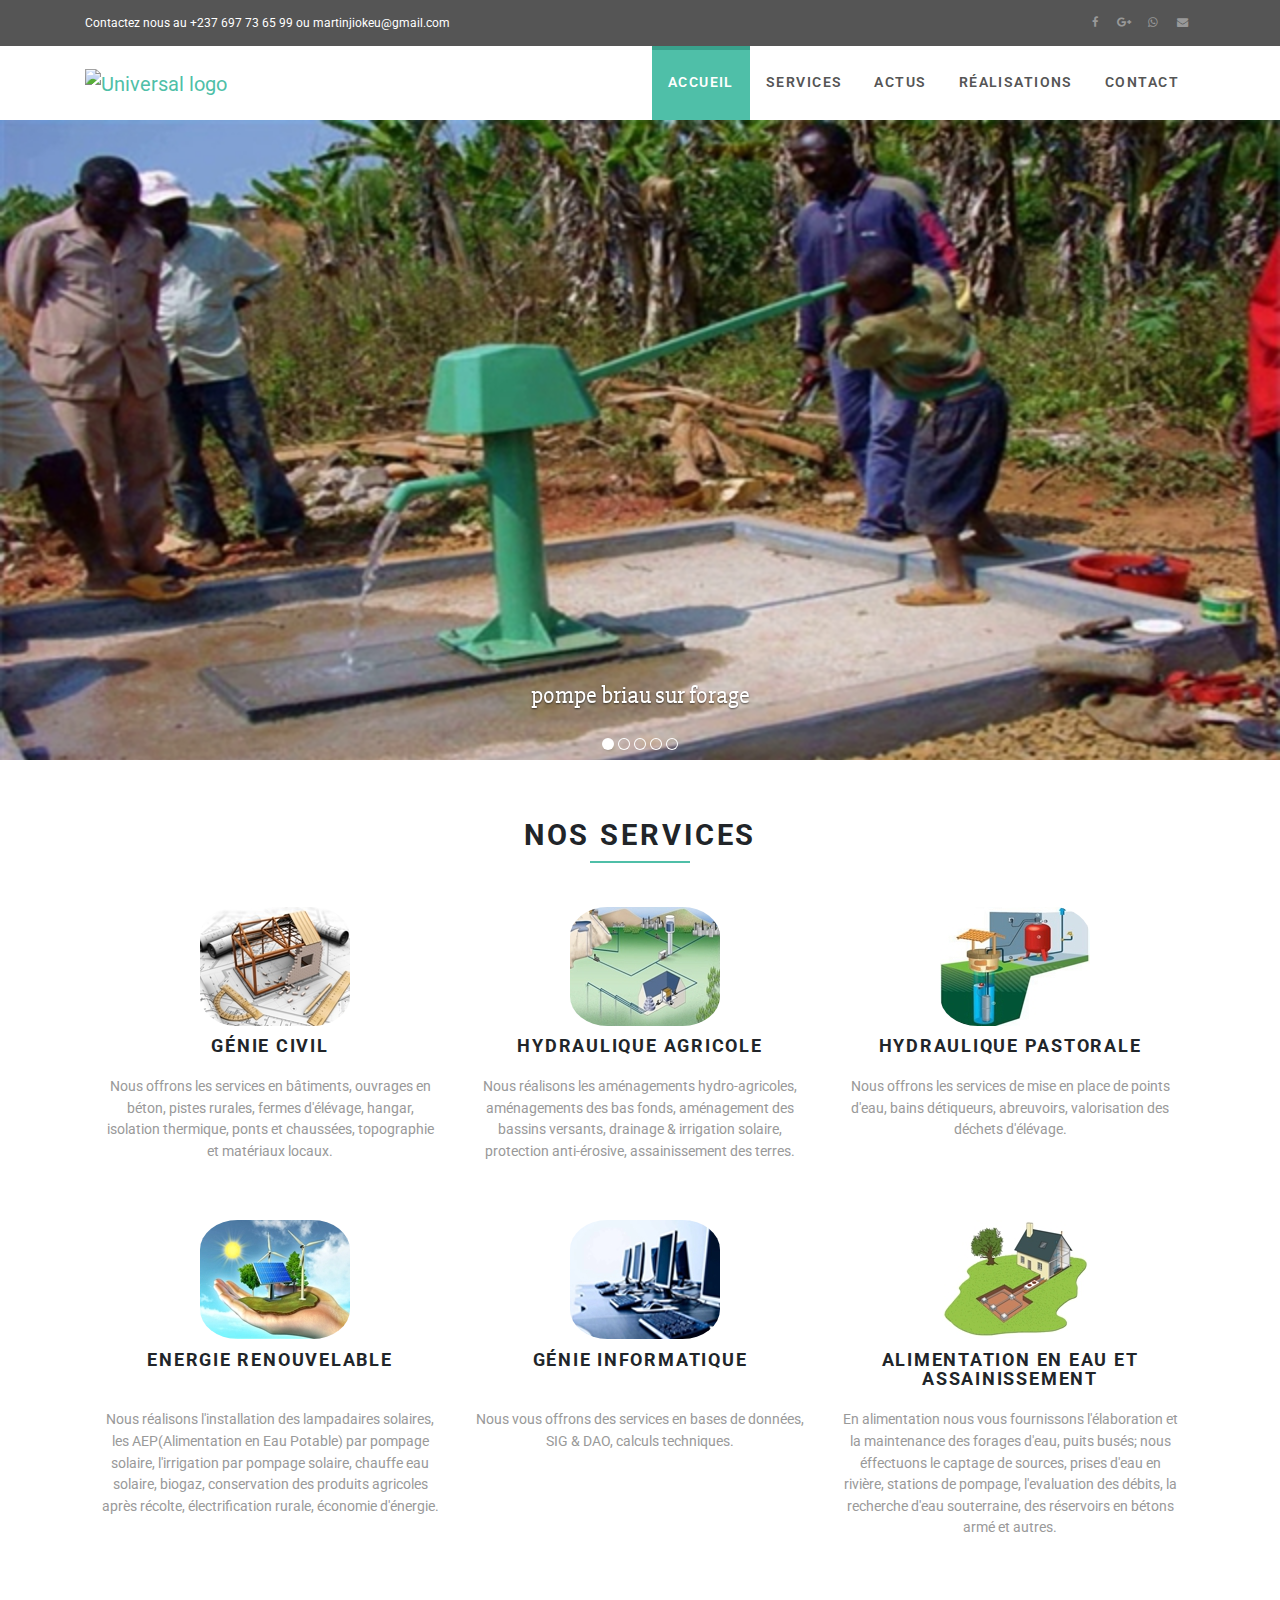
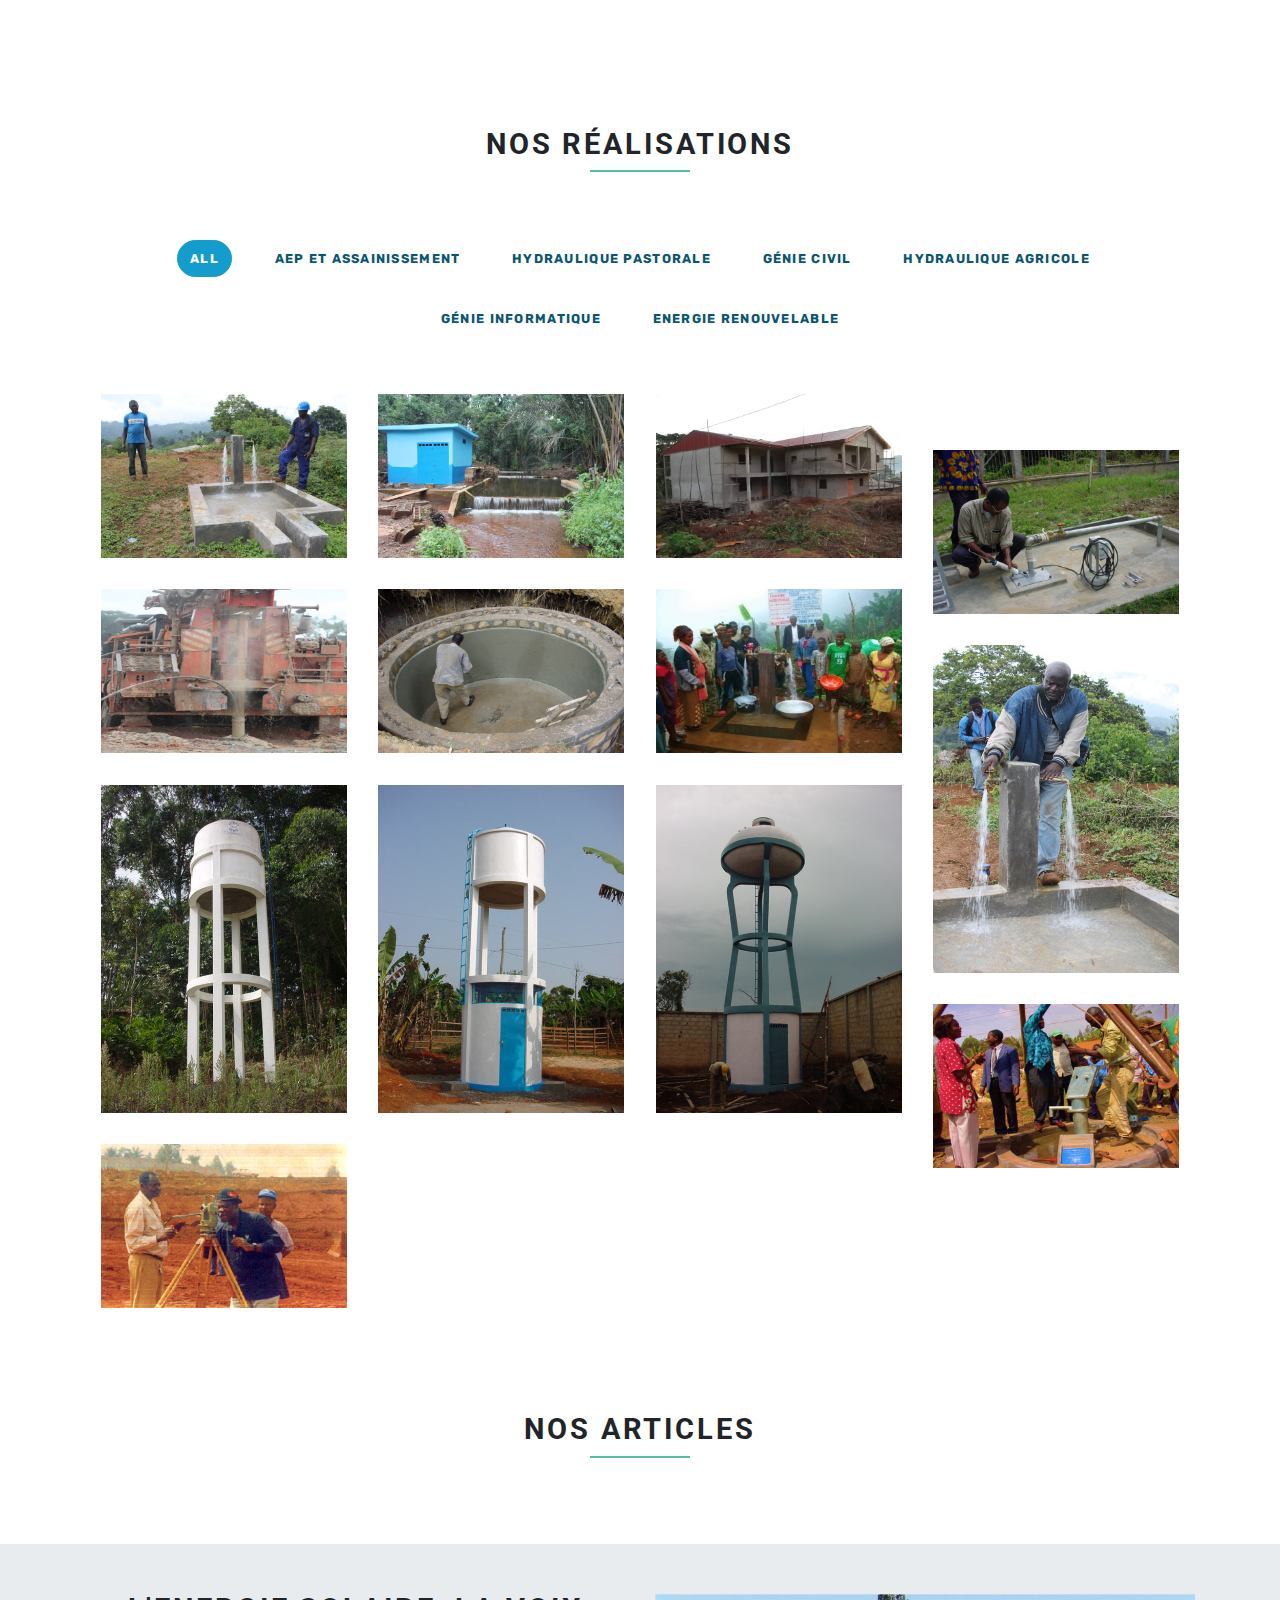
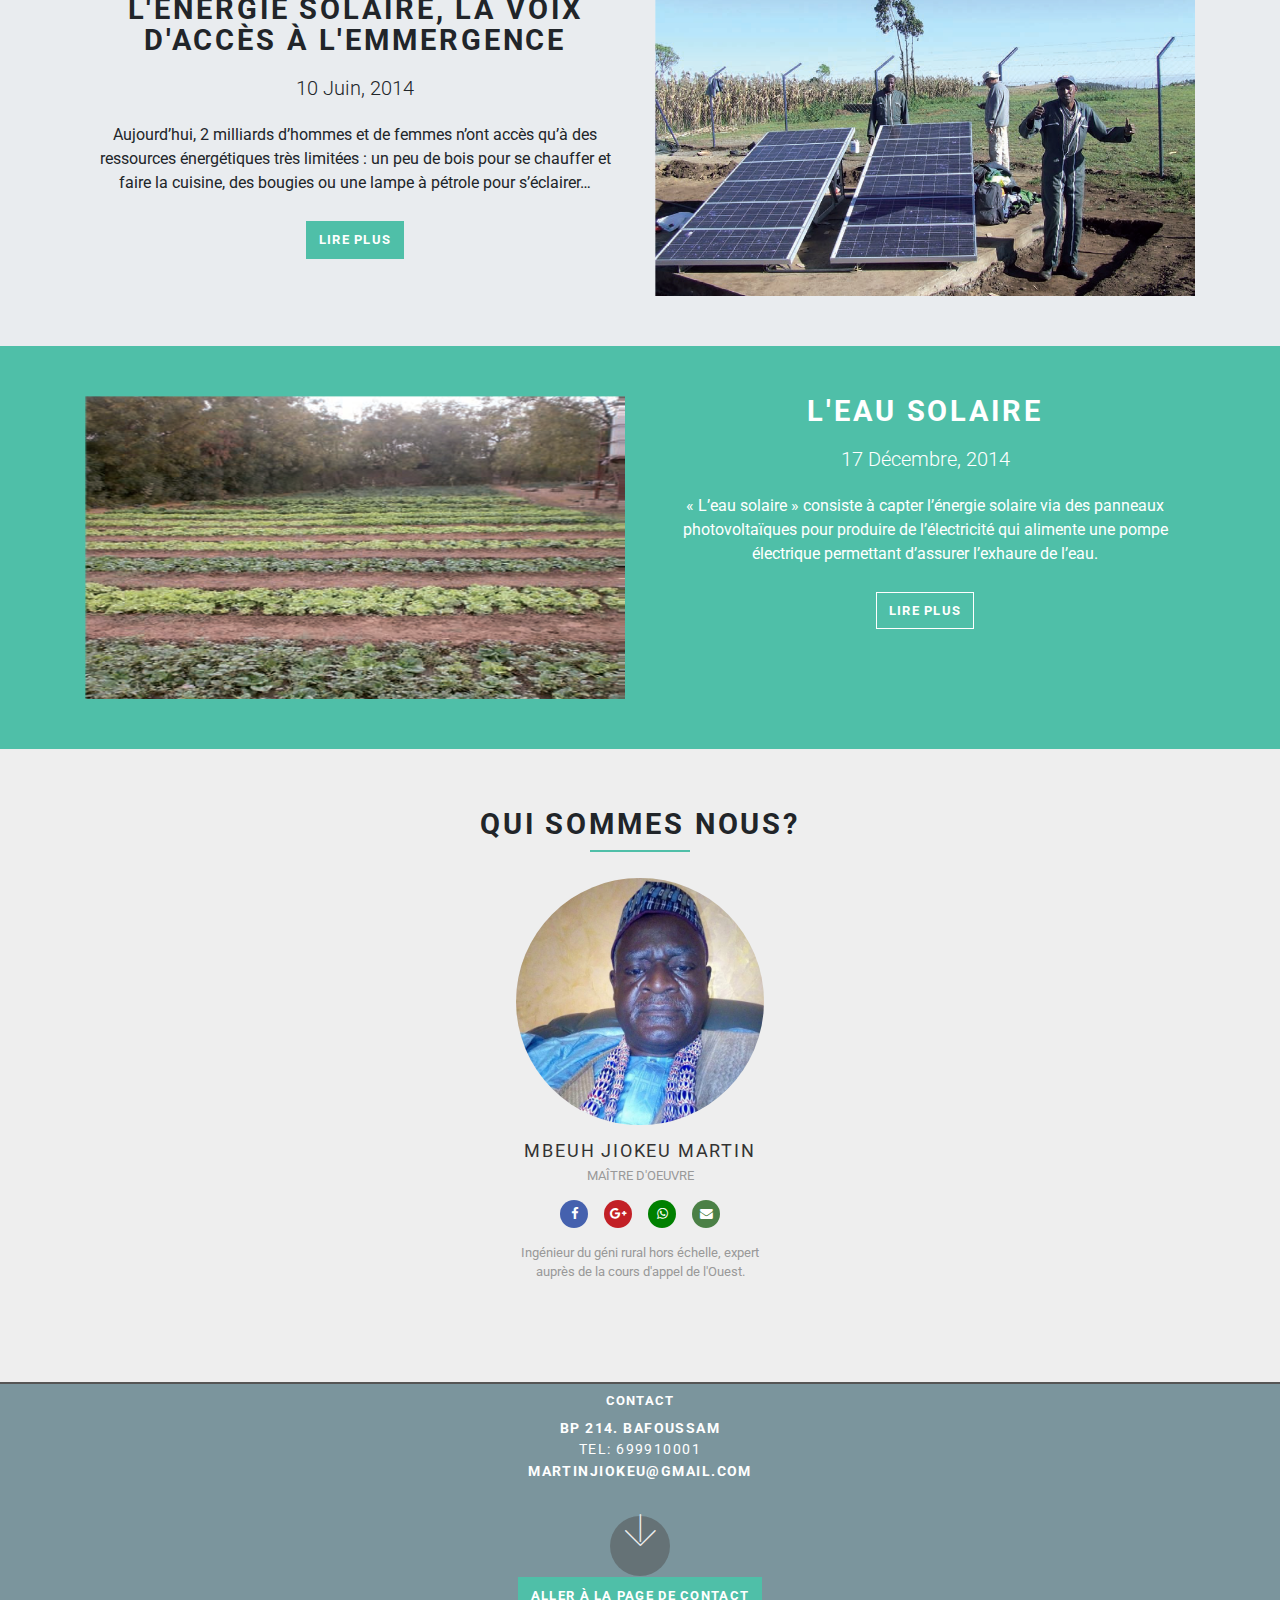
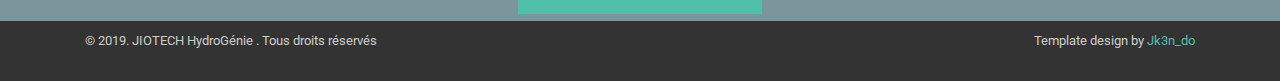
==== step/index.html @ 3af0b627 "updated files" ====
<!DOCTYPE html>
<html>
  <head>
    <meta charset="utf-8">
    <meta http-equiv="X-UA-Compatible" content="IE=edge">
    <title>JIOTECH HydroGénie</title>
    <meta name="description" content="">
    <meta name="viewport" content="width=device-width, initial-scale=1">
    <meta name="robots" content="all,follow">
    <!-- Bootstrap CSS-->
    <link rel="stylesheet" href="vendor/bootstrap/css/bootstrap.min.css">
    
    <!-- Font Awesome CSS-->
    <link rel="stylesheet" href="vendor/font-awesome/css/font-awesome.min.css">
    <!-- Google fonts - Roboto-->
    <link rel="stylesheet" href="https://fonts.googleapis.com/css?family=Roboto:300,400,700">
    <link rel="stylesheet" href="css/jquery.slide.css" />
    <!-- Bootstrap Select-->
    <link rel="stylesheet" href="vendor/bootstrap-select/css/bootstrap-select.min.css">
    <!-- owl carousel-->
    <script type="text/javascript" src="mywow/engine1/jquery.js"></script>
    <link rel="stylesheet" href="vendor/owl.carousel/assets/owl.carousel.css">
    <link rel="stylesheet" href="vendor/owl.carousel/assets/owl.theme.default.css">
    <link rel="stylesheet" href="assets/web/assets/mobirise-icons/mobirise-icons.css">
  <link rel="stylesheet" href="assets/tether/tether.min.css">
  <link rel="stylesheet" href="assets/bootstrap/css/bootstrap.min.css">
  <link rel="stylesheet" href="assets/bootstrap/css/bootstrap-grid.min.css">
  <link rel="stylesheet" href="assets/bootstrap/css/bootstrap-reboot.min.css">
  <link rel="stylesheet" href="assets/dropdown/css/style.css">
  <link rel="stylesheet" href="assets/socicon/css/styles.css">
  <link rel="stylesheet" href="assets/theme/css/style.css">
  <link rel="stylesheet" href="assets/gallery/style.css">
  <link rel="stylesheet" href="assets/mobirise/css/mbr-additional.css" type="text/css">
  <link rel="stylesheet" type="text/css" href="mywow/engine1/style.css" />
    <!-- theme stylesheet-->
    <link rel="stylesheet" href="css/style.default.css" id="theme-stylesheet">

        
    <link rel="stylesheet" href="css/custom.css">
    
    <!-- Favicon and apple touch icons-->
    <link rel="shortcut icon" href="img/favicon.ico" type="image/x-icon">
    <link rel="apple-touch-icon" href="img/apple-touch-icon.png">
    <link rel="apple-touch-icon" sizes="57x57" href="img/apple-touch-icon-57x57.png">
    <link rel="apple-touch-icon" sizes="72x72" href="img/apple-touch-icon-72x72.png">
    <link rel="apple-touch-icon" sizes="76x76" href="img/apple-touch-icon-76x76.png">
    <link rel="apple-touch-icon" sizes="114x114" href="img/apple-touch-icon-114x114.png">
    <link rel="apple-touch-icon" sizes="120x120" href="img/apple-touch-icon-120x120.png">
    <link rel="apple-touch-icon" sizes="144x144" href="img/apple-touch-icon-144x144.png">
    <link rel="apple-touch-icon" sizes="152x152" href="img/apple-touch-icon-152x152.png">
    <!-- Tweaks for older IEs--><!--[if lt IE 9]>
        <script src="https://oss.maxcdn.com/html5shiv/3.7.3/html5shiv.min.js"></script>
        <script src="https://oss.maxcdn.com/respond/1.4.2/respond.min.js"></script><![endif]-->


  </head>
  <body>
  
    <div id="all">
      <!-- Top bar-->
      <div class="top-bar">
        <div class="container">
          <div class="row d-flex align-items-center">
            <div class="col-md-6 d-md-block d-none">
              <p>Contactez nous au +237 697 73 65 99 ou martinjiokeu@gmail.com</p>
            </div>
            <div class="col-md-6">
              <div class="d-flex justify-content-md-end justify-content-between">
                <ul class="list-inline contact-info d-block d-md-none">
                  <li class="list-inline-item"><a href="#"><i class="fa fa-phone"></i></a></li>
                  <li class="list-inline-item"><a href="#"><i class="fa fa-envelope"></i></a></li>
                </ul>
                
                <ul class="social-custom list-inline">
                  <li class="list-inline-item"><a href="#"><i class="fa fa-facebook"></i></a></li>
                  <li class="list-inline-item"><a href="#"><i class="fa fa-google-plus"></i></a></li>
                  <li class="list-inline-item"><a href="#"><i class="fa fa-whatsapp"></i></a></li>
                  <li class="list-inline-item"><a href="#"><i class="fa fa-envelope"></i></a></li>
                </ul>
              </div>
            </div>
          </div>
        </div>
      </div>
      <!-- Top bar end-->
      <!-- Login Modal-->
      
      <!-- Login modal end-->
      <!-- Navbar Start-->
      <header class="nav-holder make-sticky">
        <div id="navbar" role="navigation" class="navbar navbar-expand-lg">
          <div class="container"><a href="index.html" class="navbar-brand home"><img src="img/Logo_J.png" alt="Universal logo" class="d-none d-md-inline-block"><img src="img/Logo_J_small.png" alt="Universal logo" class="d-inline-block d-md-none"><span class="sr-only">Universal - go to homepage</span></a>
            <button type="button" data-toggle="collapse" data-target="#navigation" class="navbar-toggler btn-template-outlined"><span class="sr-only">Toggle navigation</span><i class="fa fa-align-justify"></i></button>
            <div id="navigation" class="navbar-collapse collapse">
              <ul class="nav navbar-nav ml-auto">
                <li class="nav-item active"><a href="index.html">Accueil <b class="caret"></b></a></li>
                <li class="nav-item"><a href="services.html">Services<b class="caret"></b></a>  
                </li>
                <li class="nav-item"><a href="portfolio-detail.html">Actus <b class="caret"></b></a>
                </li>
                <!-- ========== FULL WIDTH MEGAMENU ==================-->
                <li class="nav-item"><a href="about.html" >Réalisations<b class="caret"></b></a>
                </li>
                <!-- ========== FULL WIDTH MEGAMENU END ==================-->
                <!-- ========== Contact dropdown ==================-->
                <li class="nav-item"><a href="contact.php" >Contact <b class="caret"></b></a></li>
                <!-- ========== Contact dropdown end ==================-->
              </ul>
            </div>
            <div id="search" class="collapse clearfix">
              <form role="search" class="navbar-form">
                <div class="input-group">
                  <input type="text" placeholder="Search" class="form-control"><span class="input-group-btn">
                    <button type="submit" class="btn btn-template-main"><i class="fa fa-search"></i></button></span>
                </div>
              </form>
            </div>
          </div>
        </div>
      </header>
      <!-- Navbar End-->
      
      <div id="wowslider-container1">
        <div class="ws_images"><ul>
          <li><img src="mywow/data1/images/pompe_briau_sur_forage.jpg" alt="pompe briau sur forage" title="pompe briau sur forage" id="wows1_0" style="width: 100%;" /></li>
          <li><img src="mywow/data1/images/rsidence_de_campagne_en_construction__bafou.jpg" alt="résidence de campagne en construction à bafou" title="résidence de campagne en construction à bafou" id="wows1_1" style="width: 100%;"/></li>
          <li><img src="mywow/data1/images/rsidence_de_campagne_en_construction__ebebda.jpg" alt="résidence de campagne en construction à ebebda" title="résidence de campagne en construction à ebebda" id="wows1_2" style="width: 100%;"/></li>
          <li><a href="http://wowslider.net"><img src="mywow/data1/images/source_amnage_pour_aep_et_hydraulique_agricole.jpg" alt="source aménagé pour aep et hydraulique agricole" title="source aménagé pour aep et hydraulique agricole" id="wows1_3" style="width: 100%;"/></a></li>
          <li><img src="mywow/data1/images/systme_de_traitement_autonome_au_dosatron.jpg" alt="système de traitement autonome au dosatron" title="système de traitement autonome au dosatron" id="wows1_4" style="width: 100%;"/></li>
        </ul></div>
        <div class="ws_bullets"><div>
          <a href="#" title="pompe_briau_sur_forage"><span><img src="mywow/data1/tooltips/pompe_briau_sur_forage.jpg" alt="pompe_briau_sur_forage"/>1</span></a>
          <a href="#" title="rsidence_de_campagne_en_construction__bafou"><span><img src="mywow/data1/tooltips/rsidence_de_campagne_en_construction__bafou.jpg" alt="rsidence_de_campagne_en_construction__bafou"/>2</span></a>
          <a href="#" title="rsidence_de_campagne_en_construction__ebebda"><span><img src="mywow/data1/tooltips/rsidence_de_campagne_en_construction__ebebda.jpg" alt="rsidence_de_campagne_en_construction__ebebda"/>3</span></a>
          <a href="#" title="source_amnage_pour_aep_et_hydraulique_agricole"><span><img src="mywow/data1/tooltips/source_amnage_pour_aep_et_hydraulique_agricole.jpg" alt="source_amnage_pour_aep_et_hydraulique_agricole"/>4</span></a>
          <a href="#" title="systme_de_traitement_autonome_au_dosatron"><span><img src="mywow/data1/tooltips/systme_de_traitement_autonome_au_dosatron.jpg" alt="systme_de_traitement_autonome_au_dosatron"/>5</span></a>
        </div></div><div class="ws_script" style="position:absolute;left:-99%"><a href="http://wowslider.net">slideshow javascript</a> by WOWSlider.com v8.8</div>
        <div class="ws_shadow"></div>
        </div>
       
      <section class="bar" style="background-color: white;">
        <div class="container text-center">
          <div class="col-md-12">
            <div class="heading text-center">
              <h2>Nos Services</h2>
            </div>
            <br><br>
            <div class="row">
              <div class="col-lg-4 col-md-6">
                <div class="box-simple">
                  <div class="icon-outlined"><img src="img/Images_services/Gn1.jpg" style="margin-left: -40%; margin-top: -40%; border-radius: 25%;"></div>
                  <h3 class="h4">Génie Civil</h3>
                  <p>Nous offrons les services en bâtiments, ouvrages en béton, pistes rurales, fermes d'élévage, hangar, isolation thermique, ponts et chaussées, topographie et matériaux locaux.</p>
                </div>
              </div>
              <div class="col-lg-4 col-md-6">
                <div class="box-simple">
                  <div class="icon-outlined"><img src="img/Images_services/ha1.jpg" style="margin-left: -40%; margin-top: -40%; border-radius: 25%;"></div>
                  <h3 class="h4">Hydraulique Agricole</h3>
                  <p>Nous réalisons les aménagements hydro-agricoles, aménagements des bas fonds, aménagement des bassins versants, drainage & irrigation solaire, protection anti-érosive, assainissement des terres.</p>
                </div>
              </div>
              <div class="col-lg-4 col-md-6">
                <div class="box-simple">
                  <div class="icon-outlined"><img src="img/Images_services/hp1.jpg" style="margin-left: -40%; margin-top: -40%; border-radius: 25%;"></div>
                  <h3 class="h4">Hydraulique Pastorale</h3>
                  <p>Nous offrons les services de mise en place de points d'eau, bains détiqueurs, abreuvoirs, valorisation des déchets d'élévage.</p>
                </div>
              </div>
            </div>
            <br><br>
            <div class="row">
              <div class="col-lg-4 col-md-6">
                <div class="box-simple">
                  <div class="icon-outlined"><img src="img/Images_services/ee1.jpg" style="margin-left: -40%; margin-top: -40%; border-radius: 25%;"></div>
                  <h3 class="h4">Energie Renouvelable &nbsp;&nbsp;&nbsp;&nbsp;&nbsp;&nbsp;&nbsp;&nbsp;&nbsp;&nbsp;&nbsp;&nbsp;&nbsp;&nbsp;&nbsp;&nbsp;&nbsp;&nbsp;&nbsp;&nbsp;&nbsp;</h3>
                  <p>Nous réalisons l'installation des lampadaires solaires, les AEP(Alimentation en Eau Potable) par pompage solaire, l'irrigation par pompage solaire, chauffe eau solaire, biogaz, conservation des produits agricoles après récolte, électrification rurale, économie d'énergie.</p>
                </div>
              </div>
              <div class="col-lg-4 col-md-6">
                <div class="box-simple">
                  <div class="icon-outlined"><img src="img/Images_services/gi1.jpg" style="margin-left: -40%; margin-top: -40%; border-radius: 25%;"></div>
                  <h3 class="h4">Génie Informatique &nbsp;&nbsp;&nbsp;&nbsp;&nbsp;&nbsp;&nbsp;&nbsp;&nbsp;&nbsp;&nbsp;&nbsp;&nbsp;&nbsp;&nbsp;&nbsp;&nbsp;&nbsp;&nbsp;&nbsp;&nbsp;&nbsp;&nbsp;&nbsp;</h3>
                  <p>Nous vous offrons des services en bases de données, SIG & DAO, calculs techniques.</p>
                </div>
              </div>
              <div class="col-lg-4 col-md-6">
                <div class="box-simple">
                  <div class="icon-outlined"><img src="img/Images_services/as4.jpg" style="margin-left: -40%; margin-top: -40%; border-radius: 25%;"></div>
                  <h3 class="h4">Alimentation en Eau et Assainissement</h3>
                  <p>En alimentation nous vous fournissons l'élaboration et la maintenance des forages d'eau, puits busés; nous éffectuons le captage de sources, prises d'eau en rivière, stations de pompage, l'evaluation des débits, la recherche d'eau souterraine, des réservoirs en bétons armé et autres.</p>
                </div>
              </div>
              
            </div>
          </div>
        </div>
        </section>
      <section class="mbr-gallery mbr-slider-carousel cid-rpziDSdcOz" id="gallery2-3">

    
        <div class="heading text-center">
                <h2>Nos réalisations</h2>
              </div>
    <div class="container">
        <div><!-- Filter -->
          <div class="mbr-gallery-filter container gallery-filter-active">
            <ul buttons="0">
              <li class="mbr-gallery-filter-all">
                <a class="btn btn-md btn-primary-outline active display-7" href="">All</a>
              </li>
            </ul>
          </div><!-- Gallery -->
          <div class="mbr-gallery-row">
            <div class="mbr-gallery-layout-default">
              <div>
                <div>
                  <div class="mbr-gallery-item mbr-gallery-item--p2" data-video-url="false" data-tags="AEP et Assainissement">
                    <div href="#lb-gallery2-3" data-slide-to="0" data-toggle="modal">
                      <img src="img/pics_p/pic1.JPG" alt="Borne Fontaine" title="Borne Fontaine">
                      <span class="icon-focus"></span>
                    </div>
                  </div>
                  <div class="mbr-gallery-item mbr-gallery-item--p2" data-video-url="false" data-tags="Hydraulique Pastorale">
                    <div href="#lb-gallery2-3" data-slide-to="1" data-toggle="modal">
                      <img src="img/pics_p/pic7.JPG" alt="" title="">
                      <span class="icon-focus"></span>
                    </div>
                  </div>
                  <div class="mbr-gallery-item mbr-gallery-item--p2" data-video-url="false" data-tags="Génie Civil">
                    <div href="#lb-gallery2-3" data-slide-to="2" data-toggle="modal">
                      <img src="img/pics_p/pic8.JPG" alt="" title="">
                      <span class="icon-focus"></span>
                    </div>
                  </div>
                  <div class="mbr-gallery-item mbr-gallery-item--p2" data-video-url="false" data-tags="Génie Civil">
                    <div href="#lb-gallery2-3" data-slide-to="3" data-toggle="modal">
                      <img src="img/pics_p/pic35.JPG" alt="" title="">
                      <span class="icon-focus"></span>
                    </div>
                  </div>
                  <div class="mbr-gallery-item mbr-gallery-item--p2" data-video-url="false" data-tags="AEP et Assainissement">
                    <div href="#lb-gallery2-3" data-slide-to="4" data-toggle="modal">
                      <img src="img/pics_p/pic11.JPG" alt="" title="">
                      <span class="icon-focus"></span>
                    </div>
                  </div>
                  <div class="mbr-gallery-item mbr-gallery-item--p2" data-video-url="false" data-tags="AEP et Assainissement">
                    <div href="#lb-gallery2-3" data-slide-to="5" data-toggle="modal">
                      <img src="img/pics_p/pic15.JPG" alt="" title="">
                      <span class="icon-focus"></span>
                    </div>
                  </div>
                  <div class="mbr-gallery-item mbr-gallery-item--p2" data-video-url="false" data-tags="Génie Civil"><div href="#lb-gallery2-3" data-slide-to="6" data-toggle="modal">
                    <img src="img/pics_p/pic17.JPG" alt="" title="">
                    <span class="icon-focus"></span>
                  </div>
                </div>
                <div class="mbr-gallery-item mbr-gallery-item--p2" data-video-url="false" data-tags="AEP et Assainissement">
                  <div href="#lb-gallery2-3" data-slide-to="7" data-toggle="modal">
                    <img src="img/pics_p/pic22.JPG" alt="" title="">
                    <span class="icon-focus"></span>
                  </div>
                </div>
                <div class="mbr-gallery-item mbr-gallery-item--p2" data-video-url="false" data-tags="AEP et Assainissement">
                  <div href="#lb-gallery2-3" data-slide-to="8" data-toggle="modal">
                    <img src="img/pics_p/pic23.JPG" alt="" title="">
                    <span class="icon-focus"></span>
                  </div>
                </div>
                <div class="mbr-gallery-item mbr-gallery-item--p2" data-video-url="false" data-tags="Hydraulique Agricole">
                  <div href="#lb-gallery2-3" data-slide-to="9" data-toggle="modal">
                    <img src="img/pics_p/pic33.JPG" alt="" title="">
                    <span class="icon-focus"></span>
                  </div>
                </div>
                <div class="mbr-gallery-item mbr-gallery-item--p2" data-video-url="false" data-tags="Hydraulique Agricole">
                  <div href="#lb-gallery2-3" data-slide-to="10" data-toggle="modal">
                    <img src="img/pics_p/pic31.JPG" alt="" title="">
                    <span class="icon-focus"></span>
                  </div>
                </div>
                <div class="mbr-gallery-item mbr-gallery-item--p2" data-video-url="false" data-tags="Hydraulique Agricole">
                  <div href="#lb-gallery2-3" data-slide-to="11" data-toggle="modal">
                    <img src="img/pics_p/pic32.JPG" alt="" title="">
                    <span class="icon-focus"></span>
                  </div>
                </div>
                <div class="mbr-gallery-item mbr-gallery-item--p2" data-video-url="false" data-tags="AEP et Assainissement">
                  <div href="#lb-gallery2-3" data-slide-to="12" data-toggle="modal">
                    <img src="img/pics_p/pic25.JPG" alt="" title="">
                    <span class="icon-focus"></span>
                  </div>
                </div>
                <div class="mbr-gallery-item mbr-gallery-item--p2" data-video-url="false" data-tags="Génie Civil">
                  <div href="#lb-gallery2-3" data-slide-to="13" data-toggle="modal">
                    <img src="img/pics_p/pic45.bmp" alt="" title="">
                    <span class="icon-focus"></span>
                  </div>
                </div>
                <div class="mbr-gallery-item mbr-gallery-item--p2" data-video-url="false" data-tags="Génie Informatique">
                  <div href="#lb-gallery2-3" data-slide-to="14" data-toggle="modal">
                    <img src="img/pics_p/pic43.JPG" alt="" title="">
                    <span class="icon-focus"></span>
                  </div>
                </div>
                <div class="mbr-gallery-item mbr-gallery-item--p2" data-video-url="false" data-tags="Energie Renouvelable">
                  <div href="#lb-gallery2-3" data-slide-to="15" data-toggle="modal">
                    <img src="img/pics_p/pic49.JPG" alt="" title="">
                    <span class="icon-focus"></span>
                  </div>
                </div>
              </div>
            </div>
            <div class="clearfix">
              
            </div>
          </div>
        </div><!-- Lightbox -->
        <div data-app-prevent-settings="" class="mbr-slider modal fade carousel slide" tabindex="-1" data-keyboard="true" data-interval="false" id="lb-gallery2-3">
          <div class="modal-dialog">
            <div class="modal-content">
              <div class="modal-body">
                <div class="carousel-inner">
                  <div class="carousel-item active">
                    <img src="img/pics_p/pic1.JPG" alt="Borne Fontaine sur AEP" title="Borne Fontaine sur AEP">
                  </div>
                  <div class="carousel-item">
                    <img src="img/pics_p/pic7.JPG" alt="Captage sur rivière" title="Captage sur rivière">
                  </div>
                  <div class="carousel-item">
                    <img src="img/pics_p/pic8.JPG" alt="Centre de formation en construction à Bandja" title="Centre de formation en construction à Bandja">
                  </div>
                  <div class="carousel-item">
                    <img src="img/pics_p/pic35.JPG" alt="Résidence de Campagne à Dschang" title="Résidence de Campagne à Dschang">
                  </div>
                  <div class="carousel-item">
                    <img src="img/pics_p/pic11.JPG" alt="Installation pompe électrique dans un forage" title="Installation pompe électrique dans un forage">
                  </div>
                  <div class="carousel-item">
                    <img src="img/pics_p/pic15.JPG" alt="Exécution forage" title="Exécution forage">
                  </div>
                  <div class="carousel-item">
                    <img src="img/pics_p/pic17.JPG" alt="Finition réservoir en matérieux locaux" title="Finition réservoir en matérieux locaux">
                  </div>
                  <div class="carousel-item">
                    <img src="img/pics_p/pic22.JPG" alt="Mise en service Borne Fontaine sur AEP" title="Mise en service Borne Fontaine sur AEP">
                  </div>
                  <div class="carousel-item">
                    <img src="img/pics_p/pic23.JPG" alt="Mise en service Borne Fontaine" title="Mise en service Borne Fontaine">
                  </div>
                  <div class="carousel-item">
                    <img src="img/pics_p/pic33.JPG" alt="Réservoir 10 m3" title="Réservoir 10 m3">
                  </div>
                  <div class="carousel-item">
                    <img src="img/pics_p/pic31.JPG" alt="Réservoir 5 m3 et hauteur sous radier de 6 m" title="Réservoir 5 m3 et hauteur sous radier de 6 m">
                  </div>
                  <div class="carousel-item">
                    <img src="img/pics_p/pic32.JPG" alt="Réservoir 10 m3 avec local technique" title="Réservoir 10 m3 avec local technique">
                  </div><div class="carousel-item">
                    <img src="img/pics_p/pic25.JPG" alt="Mise en service puits équipé" title="Mise en service puits équipé">
                  </div><div class="carousel-item">
                    <img src="img/pics_p/pic45.bmp" alt="Travaux de topographie" title="Travaux de topographie">
                  </div>
                  <div class="carousel-item">
                    <img src="img/pics_p/pic43.JPG" alt="Tableau de commande" title="Tableau de commande">
                  </div>
                  <div class="carousel-item">
                    <img src="img/pics_p/pic49.JPG" alt="Alimentation en energie solaire" title="Alimentation en energie solaire">
                  </div>
                </div>
                <a class="carousel-control carousel-control-prev" role="button" data-slide="prev" href="#lb-gallery2-3">
                  <span class="mbri-left mbr-iconfont" aria-hidden="true"></span>
                  <span class="sr-only">Previous</span>
                </a>
                <a class="carousel-control carousel-control-next" role="button" data-slide="next" href="#lb-gallery2-3">
                  <span class="mbri-right mbr-iconfont" aria-hidden="true"></span>
                  <span class="sr-only">Next</span>
                </a>
                <a class="close" href="#" role="button" data-dismiss="modal">
                  <span class="sr-only">Close</span>
                </a></div>
              </div>
            </div>
          </div>
        </div>
    </div>

</section>
      
      <section style="background-color: white;">
        <div class="container">
          <div class="col-md-12">
            <div class="heading text-center">
              <h2>Nos Articles</h2>
            </div>
            
          </div>
        </div>
      </section>

      <section class="bar background-white no-mb" style=" background-color: white;">
        <section class="bar bg-gray no-mb padding-big text-md-center">
        <div class="container">
          <div class="row">
            <div class="col-md-6">
              <h2 class="text-uppercase">L'energie solaire, la voix d'accès à l'emmergence</h2>
              <p class="lead mb-small">10 Juin, 2014</p>
              <p class="mb-small">Aujourd’hui, 2 milliards d’hommes et de femmes n’ont accès qu’à des ressources énergétiques très limitées : un peu de bois pour se chauffer et faire la cuisine, des bougies ou une lampe à pétrole pour s’éclairer… </p>
              <p><a href="portfolio-detail.html" class="btn btn-template-main">Lire Plus</a></p>
            </div>
            <div class="col-md-6 text-center"><img src="img/articles/solaire.png" alt="" class="img-fluid"></div>
          </div>
        </div>
      </section>
      <section class="bar no-mb color-white padding-big text-md-center bg-primary">
        <div class="container">
          <div class="row">
            <div class="col-md-6 text-center"><img src="img/articles/agri.png" alt="" class="img-fluid"></div>
            <div class="col-md-6">
              <h2 class="text-uppercase">L'eau Solaire</h2>
              <p class="lead mb-small">17 Décembre, 2014</p>
              <p class="mb-small">« L’eau solaire » consiste à capter l’énergie solaire via des panneaux photovoltaïques pour produire de l’électricité qui alimente une pompe électrique permettant d’assurer l’exhaure de l’eau.</p>
              <p><a href="portfolio-detail.html" class="btn btn-template-outlined-white">Lire Plus</a></p>
            </div>
          </div>
        </div>
      </section>
      <!-- GET IT-->
      <section class="bar no-mb">
        <div class="container">
          <div class="col-md-12">
            <div class="heading text-center">
              <h2>Qui sommes nous?</h2>
            </div>
            <div class="row text-center" >
              
              <!-- /.team-member-->
              <div data-animate="fadeInUp"  align="center">
                <div class="team-member col-md-3"  >
                  <div class="image"><a href="team-member.html"><img src="img/about/member1.jpg" alt="" class="img-fluid rounded-circle"></a></div>
                  <h3><a href="team-member.html">Mbeuh JIOKEU Martin</a></h3>
                  <p class="role">Maître d'oeuvre</p>
                  <ul class="social list-inline">
                    <li class="list-inline-item"><a href="#" class="external facebook"><i class="fa fa-facebook"></i></a></li>
                    <li class="list-inline-item"><a href="#" class="external gplus"><i class="fa fa-google-plus"></i></a></li>
                    <li class="list-inline-item"><a href="#" style="background-color: green;"><i class="fa fa-whatsapp"></i></a></li>
                    <li class="list-inline-item"><a href="#" class="email"><i class="fa fa-envelope"></i></a></li>
                  </ul>
                  <div class="text">
                    <p>Ingénieur du géni rural hors échelle, expert auprès de la cours d'appel de l'Ouest.</p>
                  </div>
                </div>
              </div>
            </div>
          </div>
        </div>
      </section>
      <!-- FOOTER -->
      <footer class="main-footer" style="height: 55px;">
        <section class="header15 cid-ryRjzAXbPC mbr-parallax-background" style="margin-top: -58px;">
    <div class="mbr-overlay" style="opacity: 0.5; background-color: rgb(7, 59, 76);"></div>

    <div class="container">
        <div class="row" style="text-align: center;">
            <div class="mbr-white col-md-12 content-container" >
                <div >
              <h4 class="h6" style="color: white">Contact</h4>
              <p class="text-uppercase" style="color: white"><strong>BP 214. Bafoussam</strong><br>Tel: 699910001<br><strong>martinjiokeu@gmail.com</strong></p>
              <br><br><br><a href="contact.php" class="btn btn-template-main">Aller à la page de contact</a>
              <hr class="d-block d-lg-none">
            </div>
           
            </div>
            
        </div>
    </div>
    <div class="mbr-arrow hidden-sm-down" aria-hidden="true">
        <a href="#next">
            <i class="mbri-down mbr-iconfont"></i>
        </a>
    </div>
</section>
        <div class="copyrights" style="margin-top: -40px; height: 5px;">
          <div class="container">
            <div class="row">
              <div class="col-lg-4 text-center-md">
                <p>&copy; 2019. JIOTECH HydroGénie  . Tous droits réservés</p>
              </div>
              <div class="col-lg-8 text-right text-center-md">
                <p>Template design by <a href="https://github.com/Jk3ndo/CssFiles">Jk3n_do </a></p>
                <!-- Please do not remove the backlink to us unless you purchase the Attribution-free License at https://bootstrapious.com/donate. Thank you. -->
              </div>
            </div>
          </div>
        </div>
      </footer>
    </div>
    <!-- Javascript files-->    
    <script type="text/javascript" src="mywow/engine1/wowslider.js"></script>
  <script type="text/javascript" src="mywow/engine1/script.js"></script>
    <script src="vendor/jquery/jquery.min.js"></script>
    <script src="vendor/popper.js/umd/popper.min.js"> </script>
    <script src="vendor/bootstrap/js/bootstrap.min.js"></script>
    <script src="vendor/jquery.cookie/jquery.cookie.js"> </script>
    <script src="vendor/waypoints/lib/jquery.waypoints.min.js"> </script>
    <script src="vendor/jquery.counterup/jquery.counterup.min.js"> </script>
    <script src="vendor/owl.carousel/owl.carousel.min.js"></script>
    <script src="vendor/owl.carousel2.thumbs/owl.carousel2.thumbs.min.js"></script>
    <script src="js/jquery.parallax-1.1.3.js"></script>
    <script src="js/jquery.min.1.11.1.js"></script>
    <script src="vendor/bootstrap-select/js/bootstrap-select.min.js"></script>
    <script src="vendor/jquery.scrollto/jquery.scrollTo.min.js"></script>
    <script src="assets/web/assets/jquery/jquery.min.js"></script>
  <script src="assets/popper/popper.min.js"></script>
  <script src="assets/tether/tether.min.js"></script>
  <script src="assets/bootstrap/js/bootstrap.min.js"></script>
  <script src="assets/smoothscroll/smooth-scroll.js"></script>
  <script src="assets/dropdown/js/script.min.js"></script>
  <script src="assets/touchswipe/jquery.touch-swipe.min.js"></script>
  <script src="assets/masonry/masonry.pkgd.min.js"></script>
  <script src="assets/imagesloaded/imagesloaded.pkgd.min.js"></script>
  <script src="assets/bootstrapcarouselswipe/bootstrap-carousel-swipe.js"></script>
  <script src="assets/vimeoplayer/jquery.mb.vimeo_player.js"></script>
  <script src="assets/parallax/jarallax.min.js"></script>
  <script src="assets/theme/js/script.js"></script>
  <script src="assets/gallery/player.min.js"></script>
  <script src="assets/gallery/script.js"></script>
  <script src="assets/slidervideo/script.js"></script>
    <script src="js/jquery141.js" ></script>
    <script src="js/jquery.slide.js"></script>
    <script type="text/javascript">
      $(function() {
        $('.slide').slide({
          'slideSpeed': 3000,
          'isShowArrow': true,
          'dotsEvent': 'mouseenter',
          'isLoadAllImgs': true
        });
      });
    </script>
    <script type="text/javascript">

  var _gaq = _gaq || [];
  _gaq.push(['_setAccount', 'UA-36251023-1']);
  _gaq.push(['_setDomainName', 'jqueryscript.net']);
  _gaq.push(['_trackPageview']);

  (function() {
    var ga = document.createElement('script'); ga.type = 'text/javascript'; ga.async = true;
    ga.src = ('https:' == document.location.protocol ? 'https://ssl' : 'http://www') + '.google-analytics.com/ga.js';
    var s = document.getElementsByTagName('script')[0]; s.parentNode.insertBefore(ga, s);
  })();

</script>
    <script src="js/front.js"></script>
  </body>
</html>
---- step/assets/web/assets/mobirise-icons/mobirise-icons.css ----
@font-face {
  font-family: 'MobiriseIcons';
  src:  url('mobirise-icons.eot?spat4u');
  src:  url('mobirise-icons.eot?spat4u#iefix') format('embedded-opentype'),
    url('mobirise-icons.ttf?spat4u') format('truetype'),
    url('mobirise-icons.woff?spat4u') format('woff'),
    url('mobirise-icons.svg?spat4u#MobiriseIcons') format('svg');
  font-weight: normal;
  font-style: normal;
}

[class^="mbri-"], [class*=" mbri-"] {
  /* use !important to prevent issues with browser extensions that change fonts */
  font-family: MobiriseIcons !important;
  speak: none;
  font-style: normal;
  font-weight: normal;
  font-variant: normal;
  text-transform: none;
  line-height: 1;

  /* Better Font Rendering =========== */
  -webkit-font-smoothing: antialiased;
  -moz-osx-font-smoothing: grayscale;
}

.mbri-add-submenu:before {
  content: "\e900";
}
.mbri-alert:before {
  content: "\e901";
}
.mbri-align-center:before {
  content: "\e902";
}
.mbri-align-justify:before {
  content: "\e903";
}
.mbri-align-left:before {
  content: "\e904";
}
.mbri-align-right:before {
  content: "\e905";
}
.mbri-android:before {
  content: "\e906";
}
.mbri-apple:before {
  content: "\e907";
}
.mbri-arrow-down:before {
  content: "\e908";
}
.mbri-arrow-next:before {
  content: "\e909";
}
.mbri-arrow-prev:before {
  content: "\e90a";
}
.mbri-arrow-up:before {
  content: "\e90b";
}
.mbri-bold:before {
  content: "\e90c";
}
.mbri-bookmark:before {
  content: "\e90d";
}
.mbri-bootstrap:before {
  content: "\e90e";
}
.mbri-briefcase:before {
  content: "\e90f";
}
.mbri-browse:before {
  content: "\e910";
}
.mbri-bulleted-list:before {
  content: "\e911";
}
.mbri-calendar:before {
  content: "\e912";
}
.mbri-camera:before {
  content: "\e913";
}
.mbri-cart-add:before {
  content: "\e914";
}
.mbri-cart-full:before {
  content: "\e915";
}
.mbri-cash:before {
  content: "\e916";
}
.mbri-change-style:before {
  content: "\e917";
}
.mbri-chat:before {
  content: "\e918";
}
.mbri-clock:before {
  content: "\e919";
}
.mbri-close:before {
  content: "\e91a";
}
.mbri-cloud:before {
  content: "\e91b";
}
.mbri-code:before {
  content: "\e91c";
}
.mbri-contact-form:before {
  content: "\e91d";
}
.mbri-credit-card:before {
  content: "\e91e";
}
.mbri-cursor-click:before {
  content: "\e91f";
}
.mbri-cust-feedback:before {
  content: "\e920";
}
.mbri-database:before {
  content: "\e921";
}
.mbri-delivery:before {
  content: "\e922";
}
.mbri-desktop:before {
  content: "\e923";
}
.mbri-devices:before {
  content: "\e924";
}
.mbri-down:before {
  content: "\e925";
}
.mbri-download:before {
  content: "\e989";
}
.mbri-drag-n-drop:before {
  content: "\e927";
}
.mbri-drag-n-drop2:before {
  content: "\e928";
}
.mbri-edit:before {
  content: "\e929";
}
.mbri-edit2:before {
  content: "\e92a";
}
.mbri-error:before {
  content: "\e92b";
}
.mbri-extension:before {
  content: "\e92c";
}
.mbri-features:before {
  content: "\e92d";
}
.mbri-file:before {
  content: "\e92e";
}
.mbri-flag:before {
  content: "\e92f";
}
.mbri-folder:before {
  content: "\e930";
}
.mbri-gift:before {
  content: "\e931";
}
.mbri-github:before {
  content: "\e932";
}
.mbri-globe:before {
  content: "\e933";
}
.mbri-globe-2:before {
  content: "\e934";
}
.mbri-growing-chart:before {
  content: "\e935";
}
.mbri-hearth:before {
  content: "\e936";
}
.mbri-help:before {
  content: "\e937";
}
.mbri-home:before {
  content: "\e938";
}
.mbri-hot-cup:before {
  content: "\e939";
}
.mbri-idea:before {
  content: "\e93a";
}
.mbri-image-gallery:before {
  content: "\e93b";
}
.mbri-image-slider:before {
  content: "\e93c";
}
.mbri-info:before {
  content: "\e93d";
}
.mbri-italic:before {
  content: "\e93e";
}
.mbri-key:before {
  content: "\e93f";
}
.mbri-laptop:before {
  content: "\e940";
}
.mbri-layers:before {
  content: "\e941";
}
.mbri-left-right:before {
  content: "\e942";
}
.mbri-left:before {
  content: "\e943";
}
.mbri-letter:before {
  content: "\e944";
}
.mbri-like:before {
  content: "\e945";
}
.mbri-link:before {
  content: "\e946";
}
.mbri-lock:before {
  content: "\e947";
}
.mbri-login:before {
  content: "\e948";
}
.mbri-logout:before {
  content: "\e949";
}
.mbri-magic-stick:before {
  content: "\e94a";
}
.mbri-map-pin:before {
  content: "\e94b";
}
.mbri-menu:before {
  content: "\e94c";
}
.mbri-mobile:before {
  content: "\e94d";
}
.mbri-mobile2:before {
  content: "\e94e";
}
.mbri-mobirise:before {
  content: "\e94f";
}
.mbri-more-horizontal:before {
  content: "\e950";
}
.mbri-more-vertical:before {
  content: "\e951";
}
.mbri-music:before {
  content: "\e952";
}
.mbri-new-file:before {
  content: "\e953";
}
.mbri-numbered-list:before {
  content: "\e954";
}
.mbri-opened-folder:before {
  content: "\e955";
}
.mbri-pages:before {
  content: "\e956";
}
.mbri-paper-plane:before {
  content: "\e957";
}
.mbri-paperclip:before {
  content: "\e958";
}
.mbri-photo:before {
  content: "\e959";
}
.mbri-photos:before {
  content: "\e95a";
}
.mbri-pin:before {
  content: "\e95b";
}
.mbri-play:before {
  content: "\e95c";
}
.mbri-plus:before {
  content: "\e95d";
}
.mbri-preview:before {
  content: "\e95e";
}
.mbri-print:before {
  content: "\e95f";
}
.mbri-protect:before {
  content: "\e960";
}
.mbri-question:before {
  content: "\e961";
}
.mbri-quote-left:before {
  content: "\e962";
}
.mbri-quote-right:before {
  content: "\e963";
}
.mbri-refresh:before {
  content: "\e964";
}
.mbri-responsive:before {
  content: "\e965";
}
.mbri-right:before {
  content: "\e966";
}
.mbri-rocket:before {
  content: "\e967";
}
.mbri-sad-face:before {
  content: "\e968";
}
.mbri-sale:before {
  content: "\e969";
}
.mbri-save:before {
  content: "\e96a";
}
.mbri-search:before {
  content: "\e96b";
}
.mbri-setting:before {
  content: "\e96c";
}
.mbri-setting2:before {
  content: "\e96d";
}
.mbri-setting3:before {
  content: "\e96e";
}
.mbri-share:before {
  content: "\e96f";
}
.mbri-shopping-bag:before {
  content: "\e970";
}
.mbri-shopping-basket:before {
  content: "\e971";
}
.mbri-shopping-cart:before {
  content: "\e972";
}
.mbri-sites:before {
  content: "\e973";
}
.mbri-smile-face:before {
  content: "\e974";
}
.mbri-speed:before {
  content: "\e975";
}
.mbri-star:before {
  content: "\e976";
}
.mbri-success:before {
  content: "\e977";
}
.mbri-sun:before {
  content: "\e978";
}
.mbri-sun2:before {
  content: "\e979";
}
.mbri-tablet:before {
  content: "\e97a";
}
.mbri-tablet-vertical:before {
  content: "\e97b";
}
.mbri-target:before {
  content: "\e97c";
}
.mbri-timer:before {
  content: "\e97d";
}
.mbri-to-ftp:before {
  content: "\e97e";
}
.mbri-to-local-drive:before {
  content: "\e97f";
}
.mbri-touch-swipe:before {
  content: "\e980";
}
.mbri-touch:before {
  content: "\e981";
}
.mbri-trash:before {
  content: "\e982";
}
.mbri-underline:before {
  content: "\e983";
}
.mbri-unlink:before {
  content: "\e984";
}
.mbri-unlock:before {
  content: "\e985";
}
.mbri-up-down:before {
  content: "\e986";
}
.mbri-up:before {
  content: "\e987";
}
.mbri-update:before {
  content: "\e988";
}
.mbri-upload:before {
 content: "\e926"; 
}
.mbri-user:before {
  content: "\e98a";
}
.mbri-user2:before {
  content: "\e98b";
}
.mbri-users:before {
  content: "\e98c";
}
.mbri-video:before {
  content: "\e98d";
}
.mbri-video-play:before {
  content: "\e98e";
}
.mbri-watch:before {
  content: "\e98f";
}
.mbri-website-theme:before {
  content: "\e990";
}
.mbri-wifi:before {
  content: "\e991";
}
.mbri-windows:before {
  content: "\e992";
}
.mbri-zoom-out:before {
  content: "\e993";
}
.mbri-redo:before {
  content: "\e994";
}
.mbri-undo:before {
  content: "\e995";
}
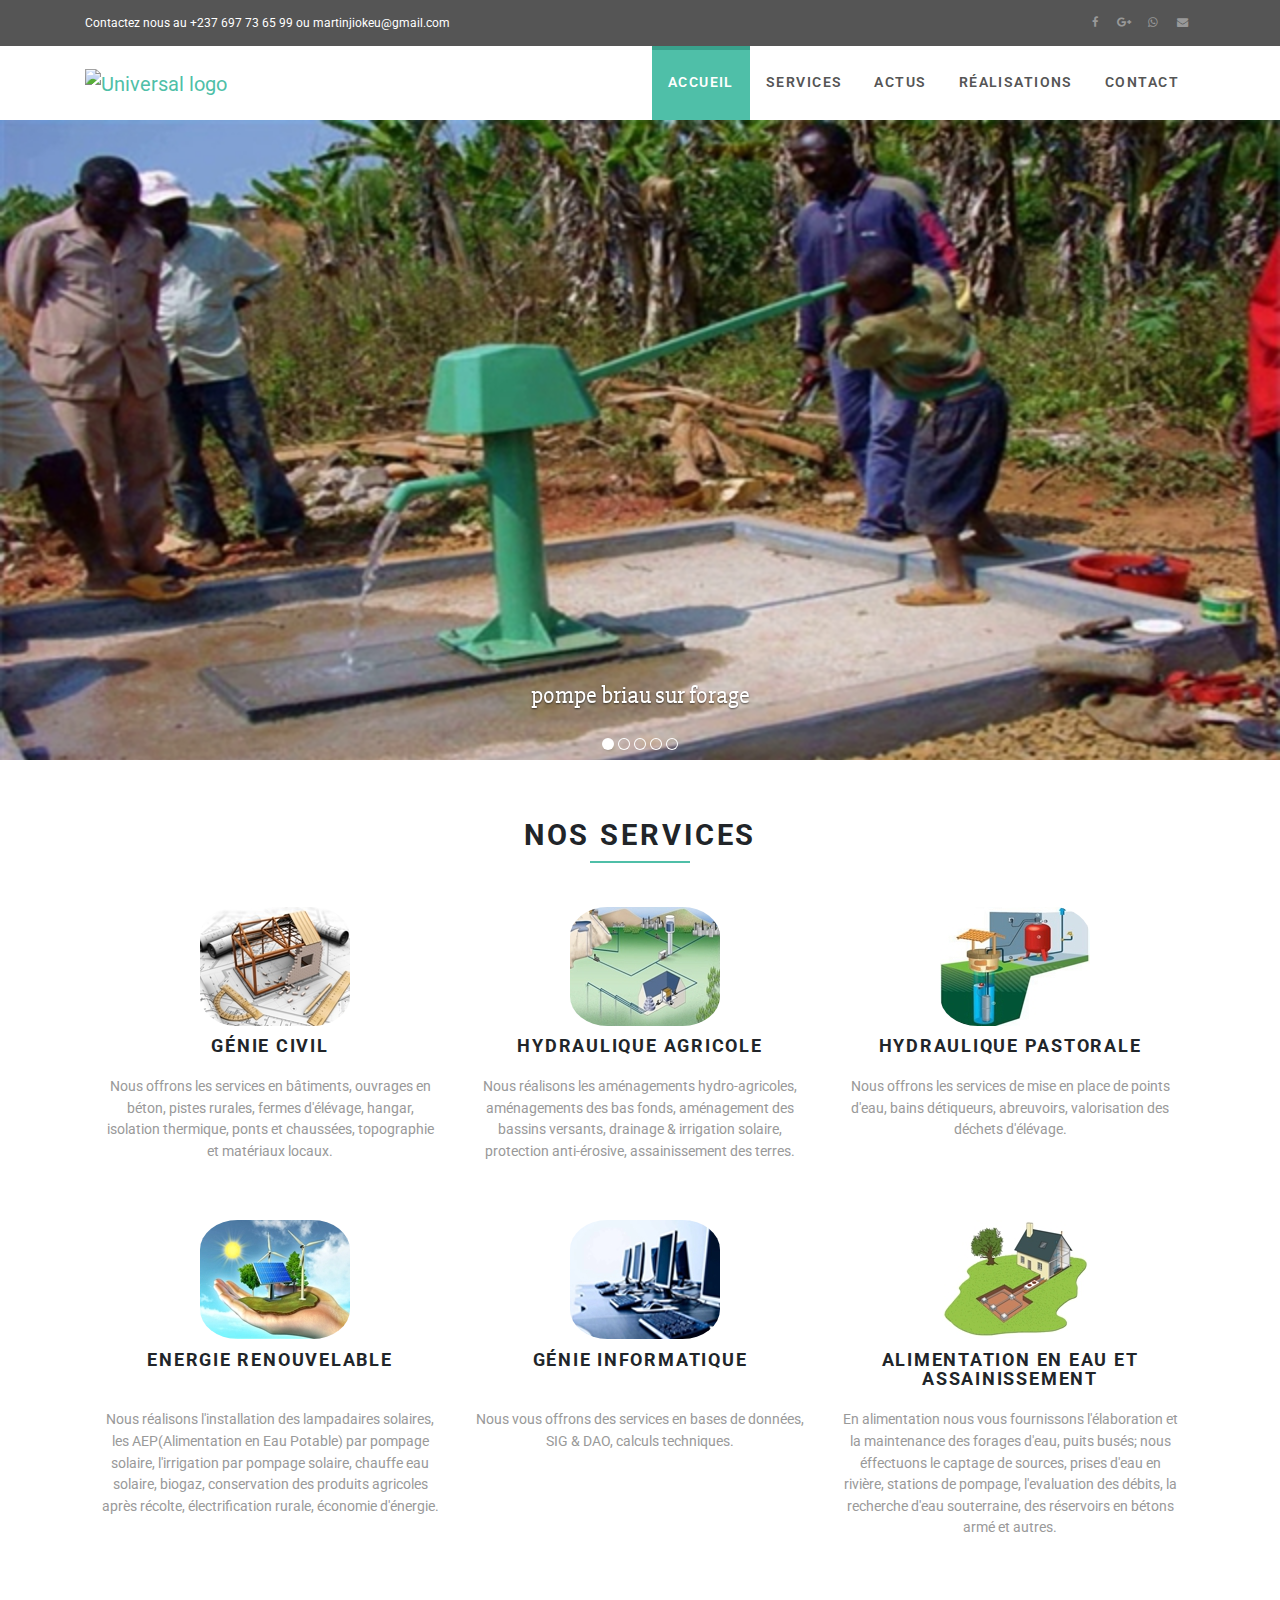
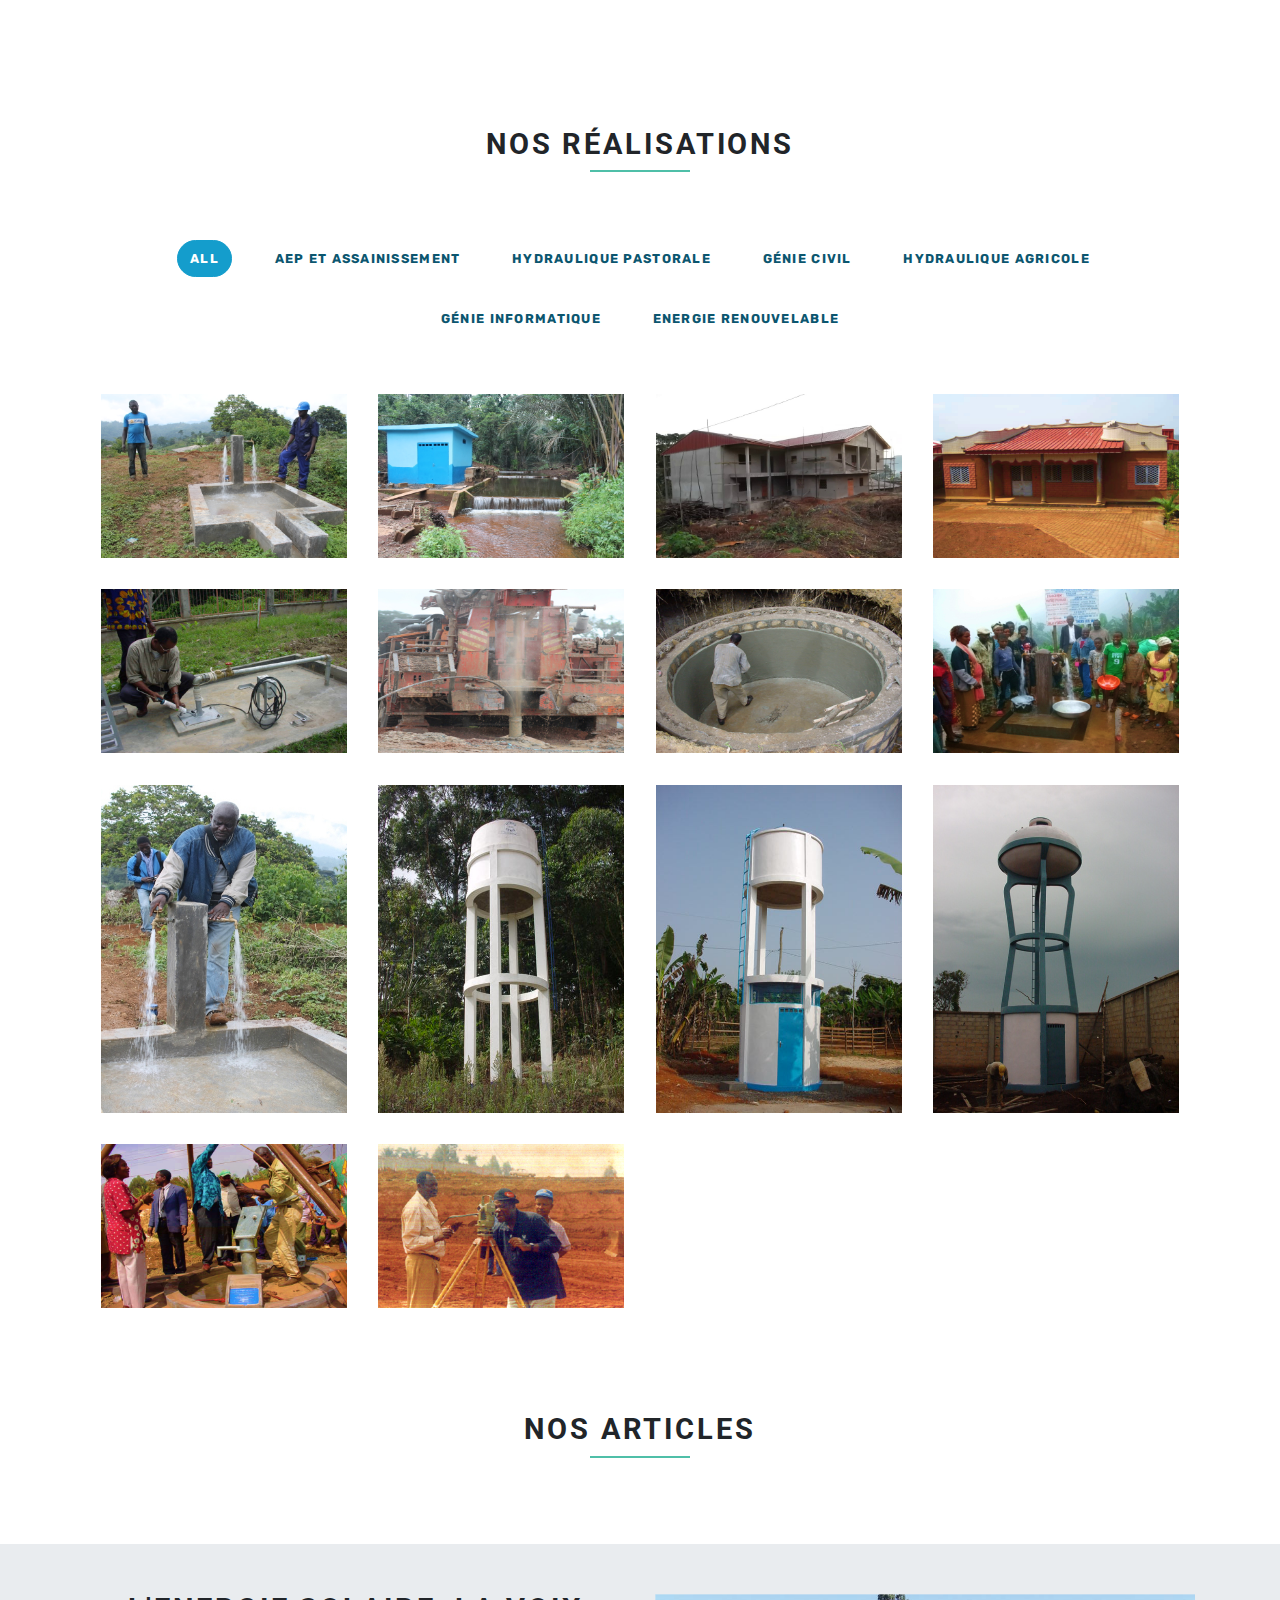
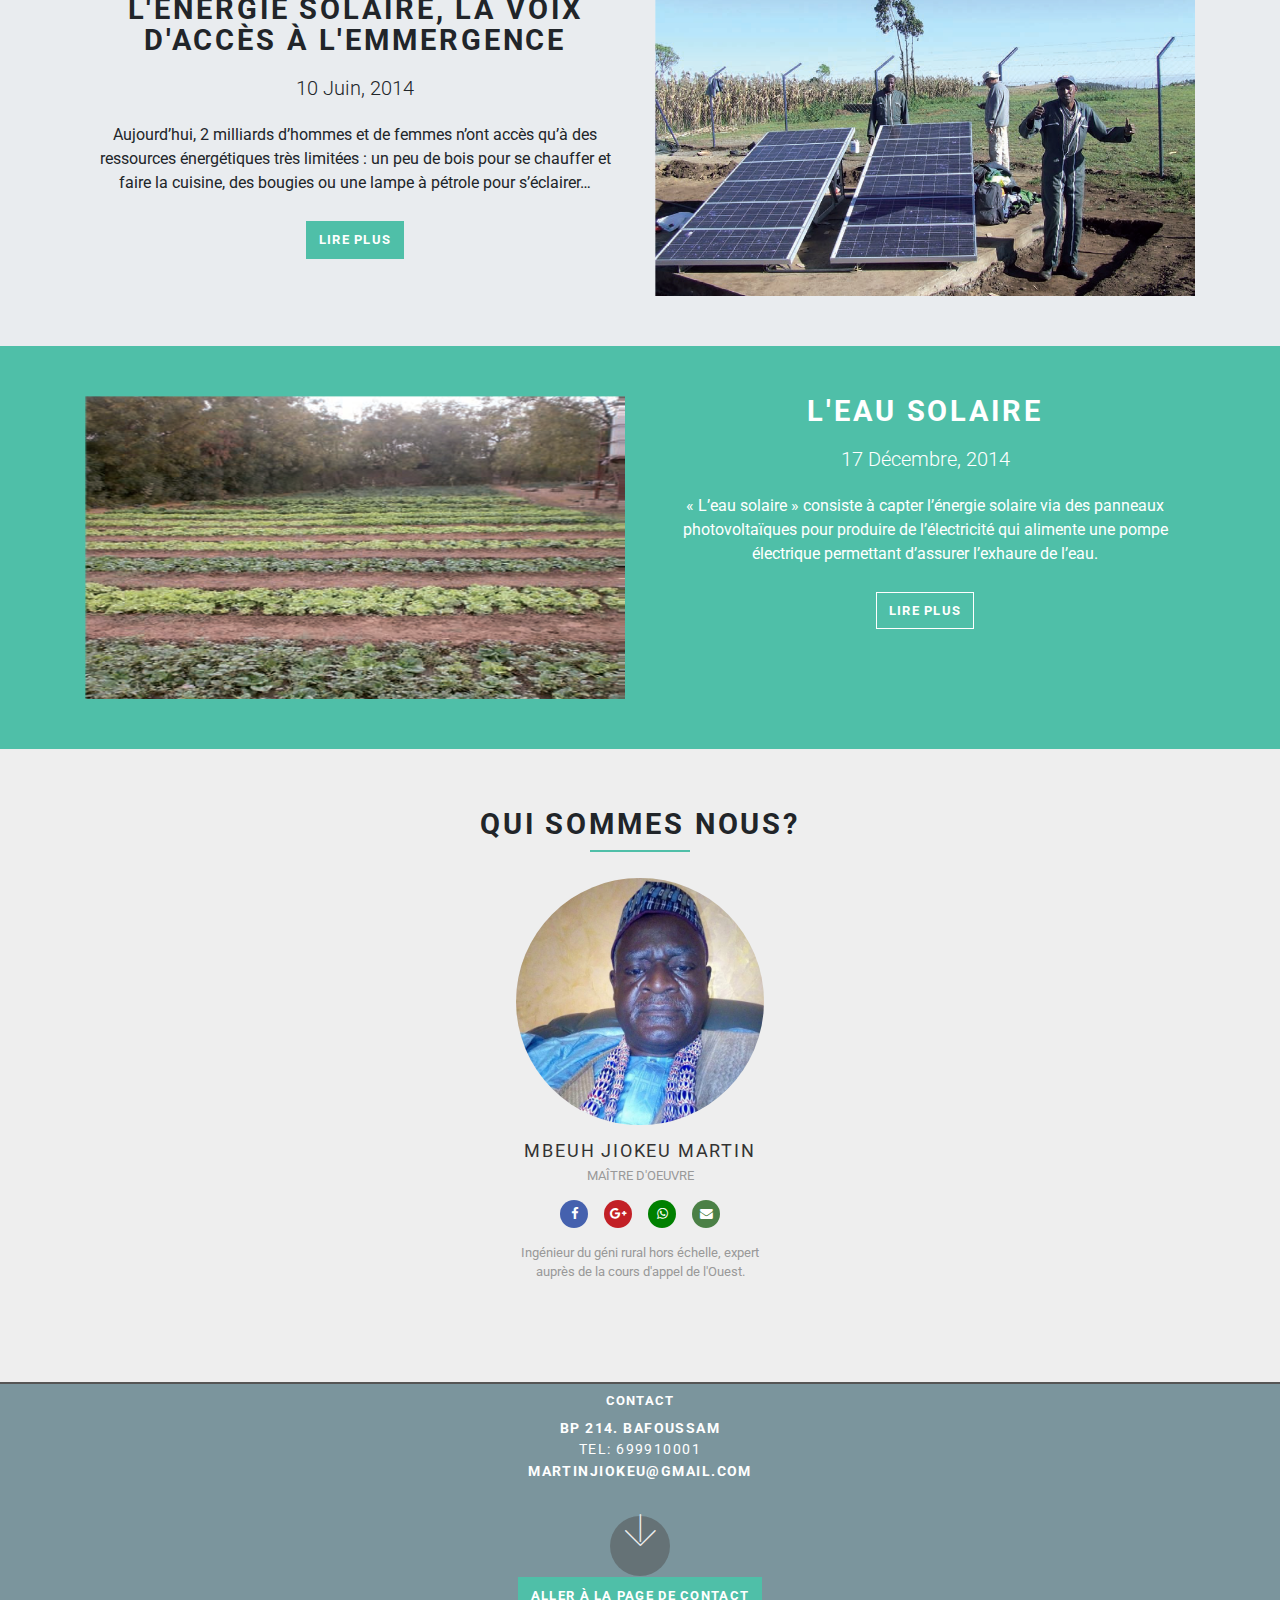
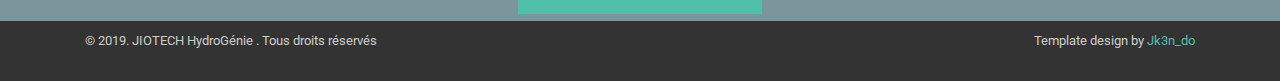
==== commit 6903bd8d: "Update index.html" ====
--- a/step/index.html
+++ b/step/index.html
@@ -235,7 +235,7 @@
                   </div>
                   <div class="mbr-gallery-item mbr-gallery-item--p2" data-video-url="false" data-tags="Génie Civil">
                     <div href="#lb-gallery2-3" data-slide-to="3" data-toggle="modal">
-                      <img src="img/pics_p/pic35.JPG" alt="" title="">
+                      <img src="img/pics_p/pic35.jpg" alt="" title="">
                       <span class="icon-focus"></span>
                     </div>
                   </div>
@@ -555,4 +555,4 @@
 </script>
     <script src="js/front.js"></script>
   </body>
-</html>+</html>
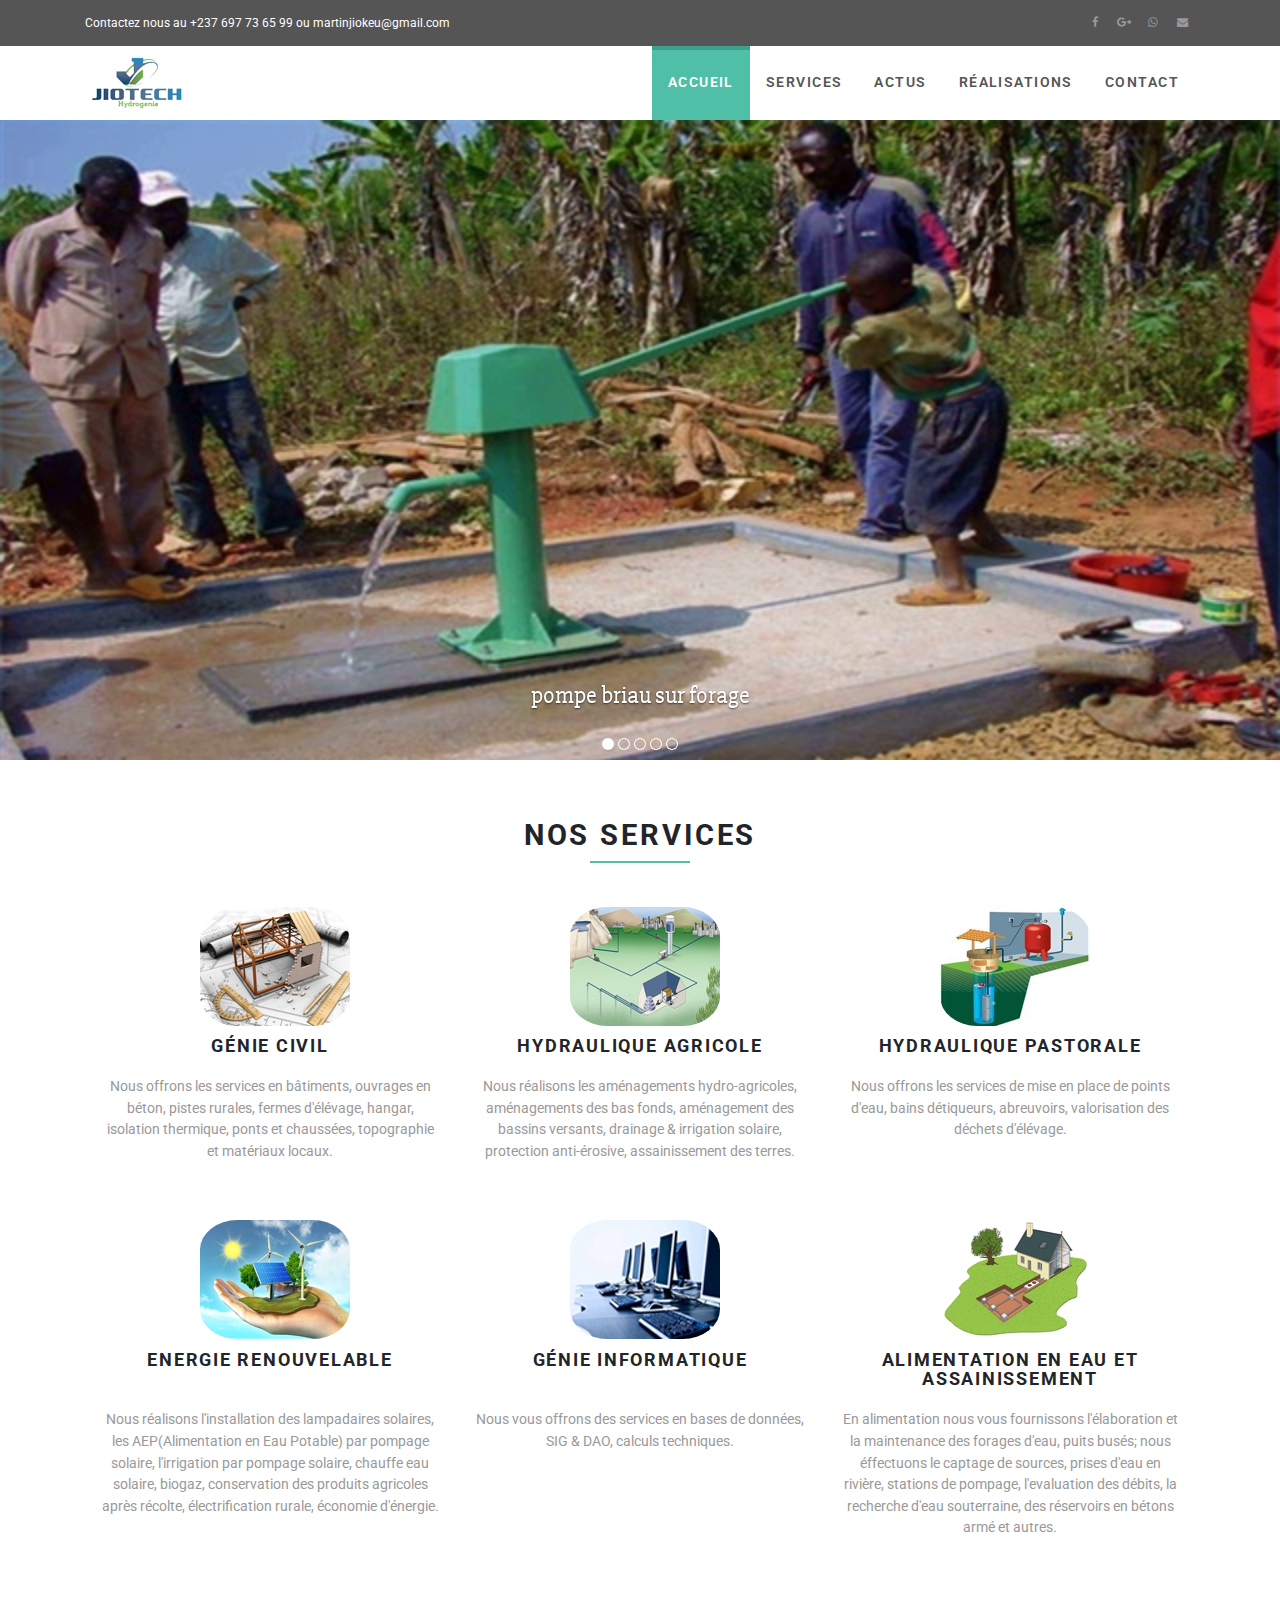
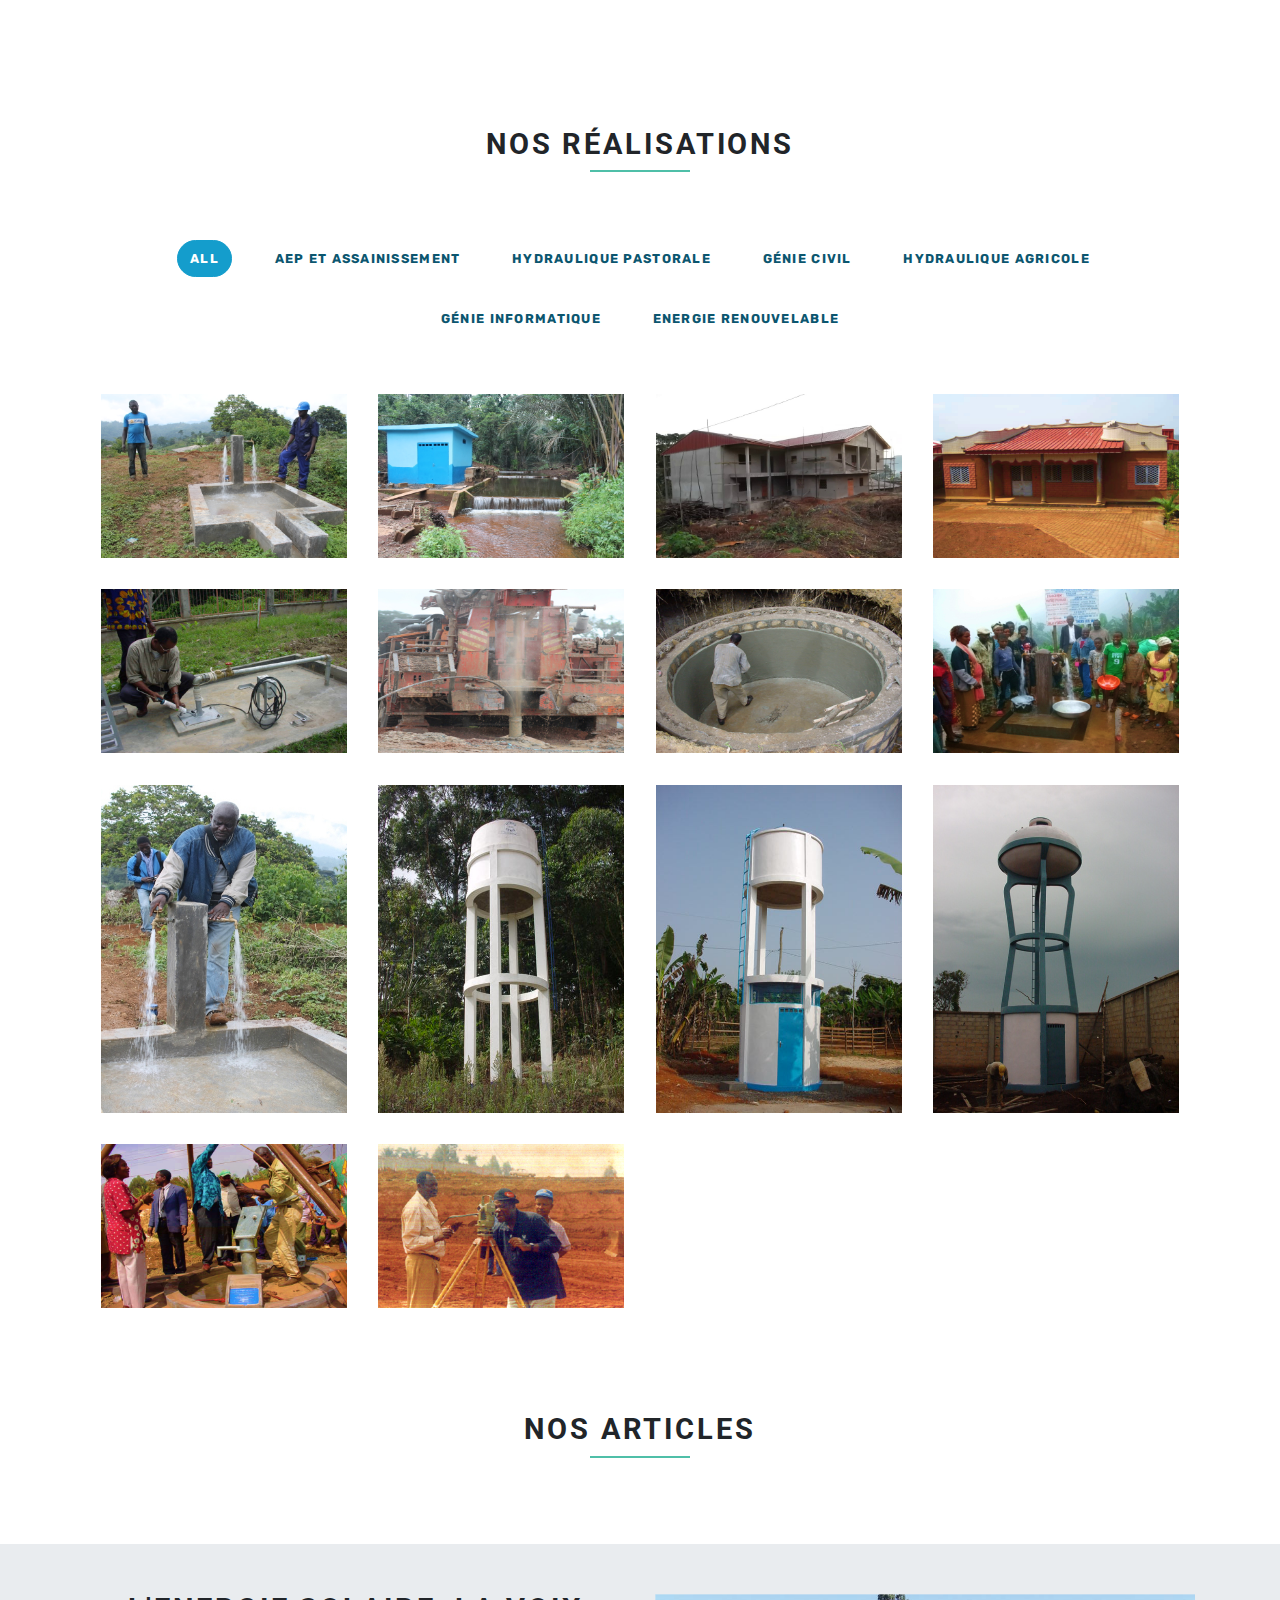
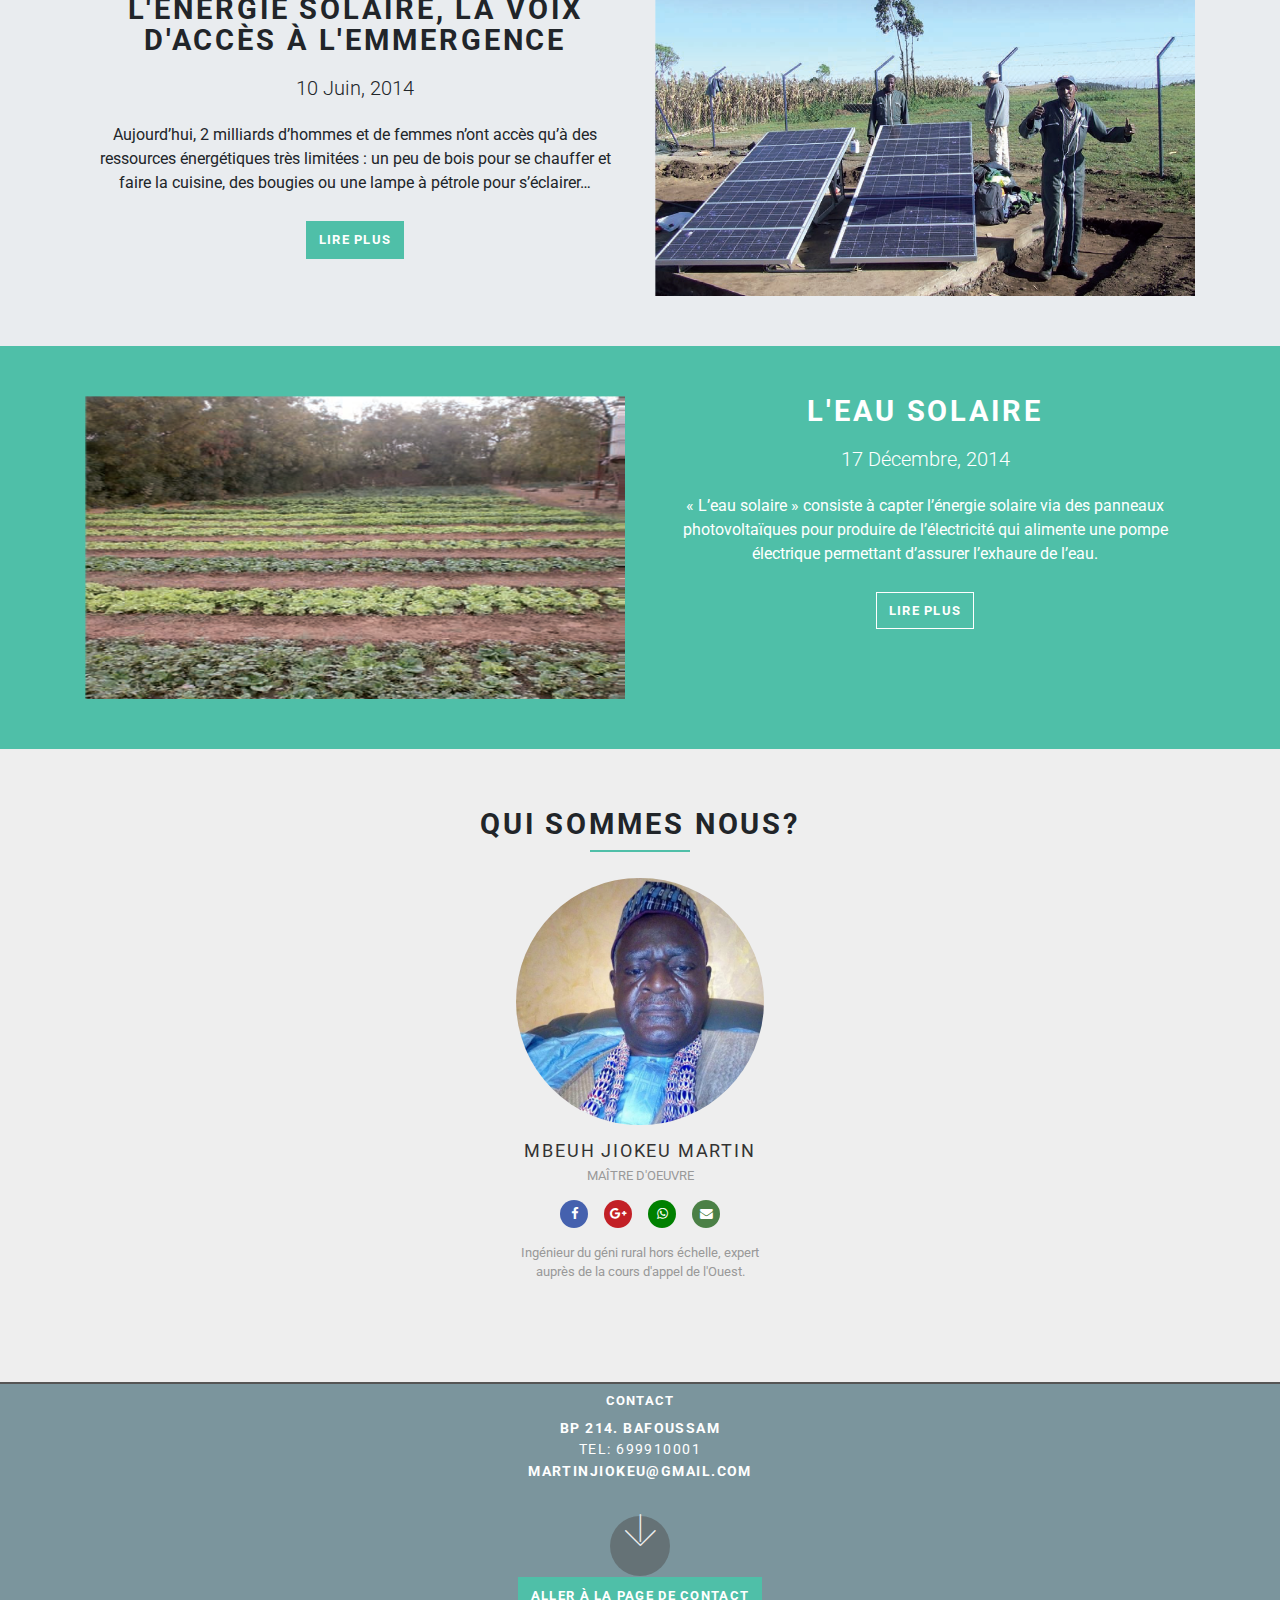
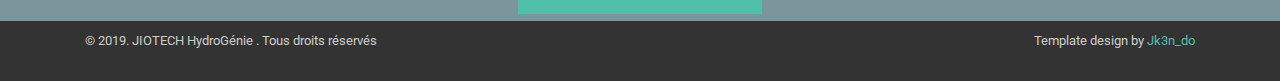
==== commit b0d619d7: "Extension update" ====
--- a/step/index.html
+++ b/step/index.html
@@ -89,7 +89,7 @@
       <!-- Navbar Start-->
       <header class="nav-holder make-sticky">
         <div id="navbar" role="navigation" class="navbar navbar-expand-lg">
-          <div class="container"><a href="index.html" class="navbar-brand home"><img src="img/Logo_J.png" alt="Universal logo" class="d-none d-md-inline-block"><img src="img/Logo_J_small.png" alt="Universal logo" class="d-inline-block d-md-none"><span class="sr-only">Universal - go to homepage</span></a>
+          <div class="container"><a href="index.html" class="navbar-brand home"><img src="img/Logo_J.PNG" alt="Universal logo" class="d-none d-md-inline-block"><img src="img/Logo_J_small.png" alt="Universal logo" class="d-inline-block d-md-none"><span class="sr-only">Universal - go to homepage</span></a>
             <button type="button" data-toggle="collapse" data-target="#navigation" class="navbar-toggler btn-template-outlined"><span class="sr-only">Toggle navigation</span><i class="fa fa-align-justify"></i></button>
             <div id="navigation" class="navbar-collapse collapse">
               <ul class="nav navbar-nav ml-auto">
@@ -555,4 +555,4 @@
 </script>
     <script src="js/front.js"></script>
   </body>
-</html>
+</html>